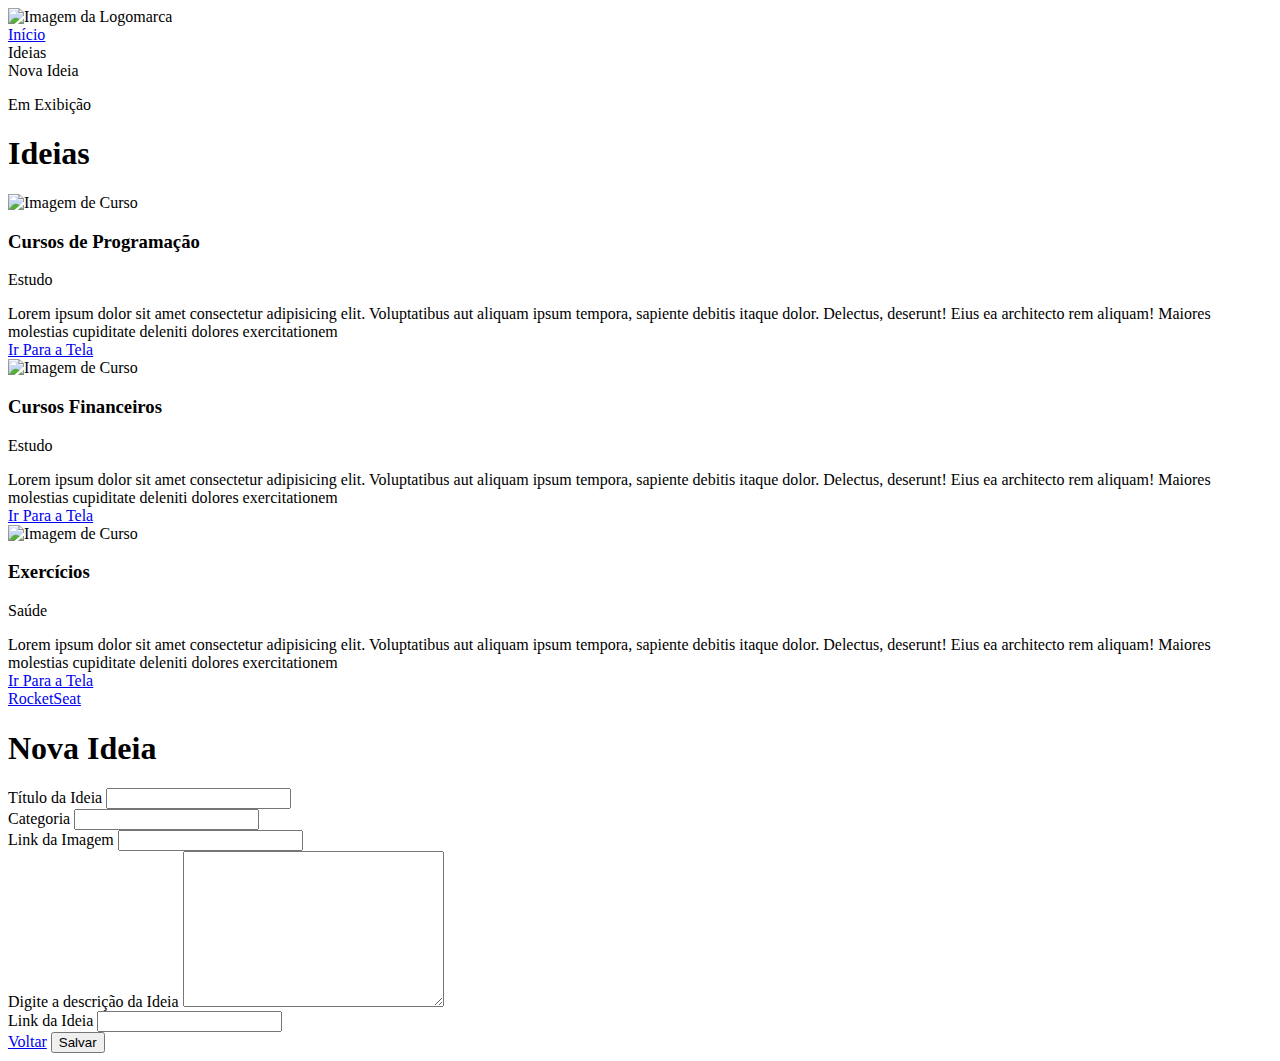
==== ideias.html @ 2ccc583c "Página Secundária - Ver Ideias" ====
<!DOCTYPE html>
<html lang="pt-br">

<head>
  <meta charset="UTF-8">
  <title>Ideias - Casa Criativa</title>

  <link href="https://fonts.googleapis.com/css?family=Montserrat:300,400,600,700,900&display=swap" rel="stylesheet">
  <link rel="stylesheet" href="style.css">
</head>

<body id="page-ideias">

  <div id="container">

    <header>
      <img src="27pdZLL.png" alt="Imagem da Logomarca">
      <nav>
        <li><a href="index.html">Início</a></li>
        <li><a href="#"></a>Ideias</li>
        <li><a href="#"></a>Nova Ideia</li>
      </nav>


    </header>

    <section id="title">
      <p>Em Exibição</p>
      <h1>Ideias</h1>
    </section>

    <main>
      <section id="ideias">
        <div class="ideia">
          <img src="https://image.flaticon.com/icons/svg/2729/2729001.svg" alt="Imagem de Curso">


          <div class="content">
            <h3>
              Cursos de Programação
            </h3>
            <p>Estudo</p>
            <div id="description">
              Lorem ipsum dolor sit amet consectetur adipisicing elit. Voluptatibus aut aliquam ipsum tempora, sapiente
              debitis itaque dolor. Delectus, deserunt! Eius ea architecto rem aliquam! Maiores molestias cupiditate
              deleniti dolores exercitationem
            </div>
            <a href="#">Ir Para a Tela</a>
          </div>
        </div>

        <div class="ideia">
          <img src="https://image.flaticon.com/icons/svg/2728/2728999.svg" alt="Imagem de Curso">


          <div class="content">
            <h3>
              Cursos Financeiros
            </h3>
            <p>Estudo</p>
            <div id="description">
              Lorem ipsum dolor sit amet consectetur adipisicing elit. Voluptatibus aut aliquam ipsum tempora, sapiente
              debitis itaque dolor. Delectus, deserunt! Eius ea architecto rem aliquam! Maiores molestias cupiditate
              deleniti dolores exercitationem
            </div>
            <a href="#">Ir Para a Tela</a>
          </div>
        </div>

        <div class="ideia">
          <img src="https://image.flaticon.com/icons/svg/2729/2729005.svg" alt="Imagem de Curso">


          <div class="content">
            <h3>
              Exercícios
            </h3>
            <p>Saúde</p>
            <div id="description">
              Lorem ipsum dolor sit amet consectetur adipisicing elit. Voluptatibus aut aliquam ipsum tempora, sapiente
              debitis itaque dolor. Delectus, deserunt! Eius ea architecto rem aliquam! Maiores molestias cupiditate
              deleniti dolores exercitationem
            </div>
            <a href="#">Ir Para a Tela</a>
          </div>
        </div>
    </main>

    <footer>
      <a href="http://rocketseat.com.br">RocketSeat</a>
    </footer>
  </div>

  <div id="modal" class="hide">
    <div id="content">
      <h1>Nova Ideia</h1>

      <form action="">

        <div id="input-wrapper">
          <label for="title">Título da Ideia</label>
          <input type="text" name="title">
        </div>

        <div class="input-wrapper">
          <label for="category">Categoria</label>
          <input type="text" name="category">
        </div>

        <div class="input-wrapper">
          <label for="imagem">Link da Imagem</label>
          <input type="url" name="imagem">
        </div>

        <div class="input-wrapper">
          <label for="description">Digite a descrição da Ideia</label>
          <textarea name="description" cols="30" rows="10"></textarea>
        </div>

        <div class="input-wrapper">
          <label for="link">Link da Ideia</label>
          <input type="text" name="link">
        </div>

        <a href="#" onclick="onOff()">Voltar</a>

        <button>Salvar</button>


      </form>
    </div>
  </div>

  <script src="scripts.js"></script>

</body>

</html>
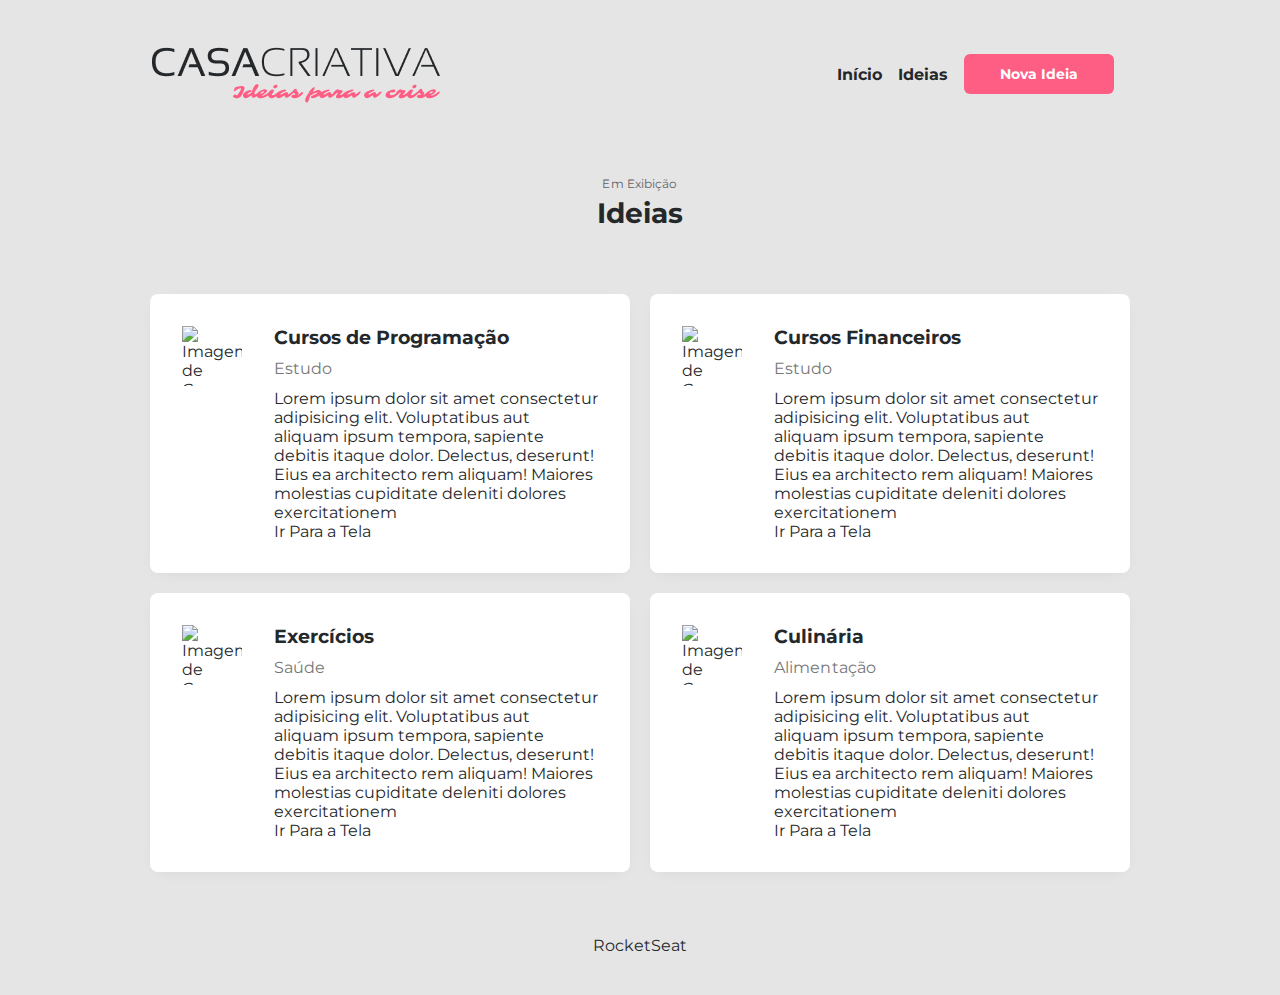
==== commit e9c3c3e1: "Aula 3/5" ====
--- a/ideias.html
+++ b/ideias.html
@@ -14,11 +14,14 @@
   <div id="container">
 
     <header>
-      <img src="27pdZLL.png" alt="Imagem da Logomarca">
+
+      <a href="index.html">
+        <img src="27pdZLL.png" alt="Imagem da Logomarca">
+      </a>
       <nav>
         <li><a href="index.html">Início</a></li>
-        <li><a href="#"></a>Ideias</li>
-        <li><a href="#"></a>Nova Ideia</li>
+        <li><a href="#">Ideias</a></li>
+        <li><a href="#" onclick="onOff()">Nova Ideia</a></li>
       </nav>
 
 
@@ -84,10 +87,28 @@
             <a href="#">Ir Para a Tela</a>
           </div>
         </div>
+
+        <div class="ideia">
+          <img src="https://image.flaticon.com/icons/svg/2729/2729009.svg" alt="Imagem de Curso">
+
+          <div class="content">
+            <h3>
+              Culinária
+            </h3>
+            <p>Alimentação</p>
+            <div id="description">
+              Lorem ipsum dolor sit amet consectetur adipisicing elit. Voluptatibus aut aliquam ipsum tempora, sapiente
+              debitis itaque dolor. Delectus, deserunt! Eius ea architecto rem aliquam! Maiores molestias cupiditate
+              deleniti dolores exercitationem
+            </div>
+            <a href="#">Ir Para a Tela</a>
+          </div>
+        </div>
+
     </main>
 
     <footer>
-      <a href="http://rocketseat.com.br">RocketSeat</a>
+      <a href="http://rocketseat.com.br" target="_blank">RocketSeat</a>
     </footer>
   </div>
 
--- a/style.css
+++ b/style.css
@@ -0,0 +1,348 @@
+
+body {
+  background: #e5e5e5;
+  Color: #25282B;
+
+  margin: 0;
+  font-family: 'Montserrat', sans-serif;
+
+}
+
+body.hideScroll{
+  overflow: hidden;
+}
+
+#container{
+  width: 90%;
+  max-width: 980px;
+
+  margin: 40px auto;
+
+  display:flex;
+}
+
+#intro{
+  width: 300px;
+  margin-right: 20px;
+}
+
+
+main{
+  margin: 32px 0;
+}
+
+#buttons{
+  display: flex;
+  justify-content: space-evenly;
+  margin-bottom: 32px;
+}
+
+strong {
+  color: black;
+}
+
+.fat {
+  background: #ff5E84;
+  color: white;
+
+  width: 150px;
+  height: 40px;
+
+  border-radius: 6px;
+
+  box-shadow: 0px 8px 16px rgba(255, 0, 92, 0.29);
+
+}
+
+#buttons, footer{
+  text-align: center;
+}
+
+button {
+  border: none;
+  color: #ff5E84;
+  font-weight: bold;
+  background: none;
+
+  cursor: pointer;
+
+  outline: none;
+
+  font-size: 14px;
+  line-height: 18px;
+  letter-spacing: 0.2px;
+
+}
+
+.fat:hover{
+  text-decoration: none;
+}
+
+button:hover{
+  text-decoration: underline;
+}
+
+
+a:hover{
+  align-self: flex-end;
+  background-color: turquoise;
+  font-weight: bold;
+  text-decoration: underline;
+  transition: 400ms;
+}
+
+a {
+  color: #25282B;
+  text-decoration: none;
+}
+
+.ideia{
+  display: flex;
+
+  border-radius: 8px ;
+  background-color: #FFF;
+  box-shadow: 0px 4px 16px -8px rgba(1,1,1,0.1);
+
+  padding: 32px ;
+  margin-bottom: 32px;
+}
+
+.ideia img{
+  width: 60px;
+  height: 60px;
+
+  margin-right: 32px;
+}
+
+.ideia h3{
+  margin: 0;
+} 
+
+.ideia p {
+  margin: 8px 0;
+  color: #777;
+}
+
+.ideia description{
+  margin: 16px 0;
+}
+
+p, .description{
+  font-size: 16px;
+  line-height: 24px;
+  letter-spacing: 0.1px;
+}
+
+#modal{
+  background-color: #ff5E84;
+  position: absolute;
+  top: 0;
+  bottom: 0;
+  right: 0;
+  left: 0;
+
+  display: flex;
+  justify-content: center;
+  transition: 400ms;
+}
+
+#modal.addScroll{
+  overflow: auto;
+}
+
+#content{
+  margin-top: 15%;
+  color:white;
+}
+
+#content h1{
+  text-align: center;
+  text-transform: uppercase;
+}
+
+#modal form{
+  width: 80%;
+  max-width:800px;
+
+  margin: 0 auto 15%;
+
+  display: grid;
+  grid-template-columns: 1fr 1fr;
+
+  gap: 20px;
+
+}
+
+form div:nth-child(3),
+form div:nth-child(4),
+form div:nth-child(5){
+  grid-column: span 2;
+}
+
+form input, form textarea{
+  width: 100%;
+
+  padding: 12px;
+
+  box-sizing: border-box;
+
+  border-radius: 6px;
+
+  border: 1px solid rgba(141, 25, 52,0.5);
+
+  outline: none;
+
+  font-size: 16px;
+
+}
+
+form label{
+  font-weight: 600;
+  line-height: 32px;
+  letter-spacing: 0.8px;
+}
+
+
+form a{
+
+  width: 150px;
+  height: 40px;
+
+  background-color: #ffffff22;
+  color:white;
+
+  display: flex;
+  align-items: center;
+  justify-content: center;
+
+  font-size: 14px;
+  font-weight: bold;
+
+  border-radius: 6px;
+
+  align-self: end;
+
+  transition: 400ms;
+}
+
+form button{
+  background-color: white;
+  width: 150px;
+  height: 40px;
+  border-radius: 6px;
+  cursor: pointer;
+
+  margin-top: 32px;
+
+  grid-column: 2;
+  justify-self: end;
+  transition: 400ms;
+}
+
+form button:hover{
+  background-color: turquoise;
+  color: white;
+
+  text-decoration: none;
+}
+
+form a:hover{
+  background-color: #ff5E84
+  color: white;
+
+  text-decoration: none;
+}
+
+body #modal.hide {
+  opacity:0;
+  visibility: hidden;
+}
+
+/*IDEIA.HTML*/
+
+#page-ideias #container{
+  display: block;
+}
+
+#page-ideias header{
+  display: flex;
+  justify-content: space-between;
+}
+
+#page-ideias nav{
+  display: flex;
+
+  align-items: center;
+}
+
+#page-ideias nav li{
+  list-style-type: none;
+
+  margin-right: 16px;
+}
+
+#page-ideias nav li{
+  color: #25282B;
+  font-weight: bold;
+}
+
+#page-ideias nav li:last-child a:hover{
+  background-color: turquoise;
+  transition: 400ms;
+  text-decoration: none;
+
+}
+
+#page-ideias nav li:last-child a{
+  margin: 0;
+  
+  width: 150px;
+  height: 40px;
+
+  background-color: #ff5E84;
+  color: white;
+  
+  display: flex;
+  align-items: center;
+  justify-content: center;
+
+  font-size: 14px;
+  font-weight: bold;
+
+  border-radius: 6px;
+}
+
+section#title{
+  text-align: center;
+
+  margin: 64px 0;
+}
+
+section#title p{
+
+  font-size: 12px;
+  opacity: 0.7;
+  margin: 0;
+}
+
+section#title h1{
+  margin: 0;
+  font-size: 28px;
+}
+
+section#ideias{
+  display: grid;
+  grid-template-columns: 1fr 1fr;
+
+  gap: 20px;
+}
+
+section#ideias .ideia{
+  margin: 0;
+}
+
+section#ideias,
+section#title,
+footer{
+  margin-top:64px;
+}